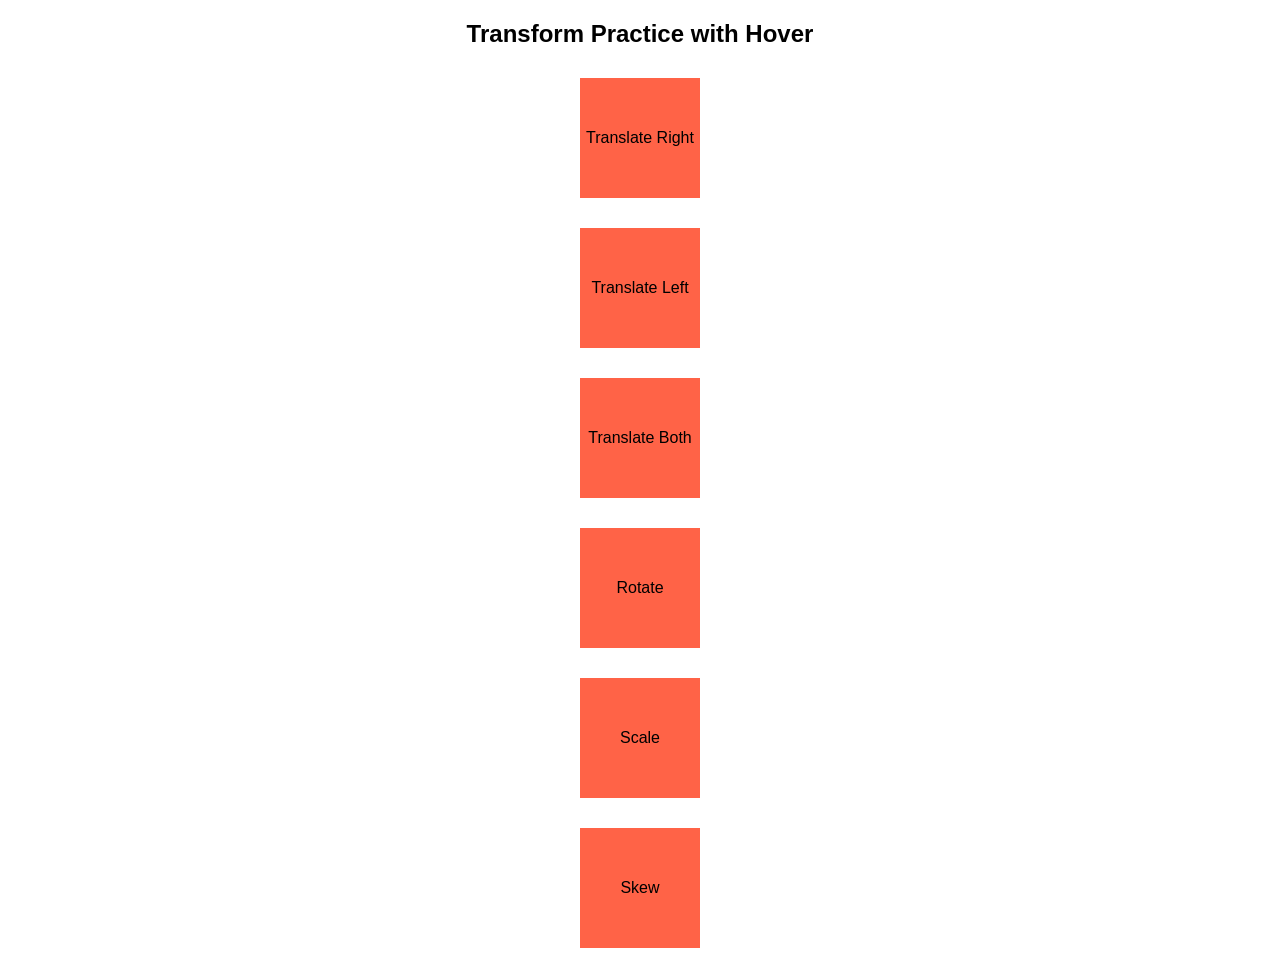
==== index.html @ 52d978cd "save" ====
<!DOCTYPE html>
<html lang="en">
<head>
  <meta charset="UTF-8">
  <meta name="viewport" content="width=device-width, initial-scale=1.0">
  <title>Transform Hover Practice</title>
  <style>
    body {
      text-align: center;
      font-family: Arial, sans-serif;
    }

    .box {
      width: 120px;
      height: 120px;
      background: tomato;
      margin: 30px auto;
      display: flex;
      justify-content: center;
      align-items: center;
      transition: all 0.5s ease; /* smooth animation */
    }
  </style>
</head>
<body>

  <h2>Transform Practice with Hover</h2>

  <div class="box move-right">Translate Right</div>
  <div class="box move-left">Translate Left</div>
  <div class="box move-both">Translate Both</div>


  <div class="box rotate">Rotate</div>
  <div class="box scale">Scale</div>
  <div class="box skew">Skew</div>

</body>
</html>
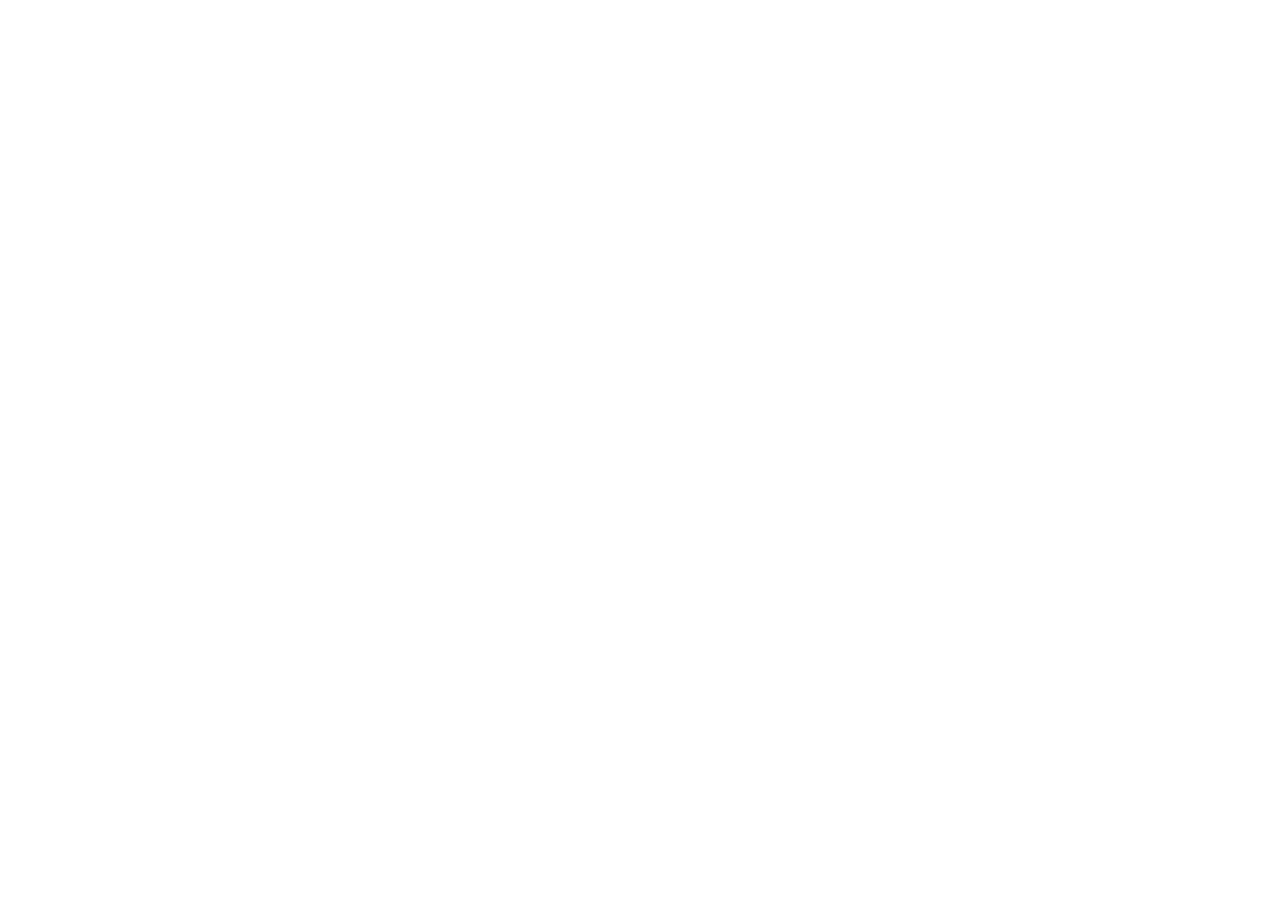
==== commit 07faf875: "save here" ====
--- a/index.html
+++ b/index.html
@@ -3,37 +3,29 @@
 <head>
   <meta charset="UTF-8">
   <meta name="viewport" content="width=device-width, initial-scale=1.0">
-  <title>Transform Hover Practice</title>
-  <style>
-    body {
-      text-align: center;
-      font-family: Arial, sans-serif;
-    }
-
-    .box {
-      width: 120px;
-      height: 120px;
-      background: tomato;
-      margin: 30px auto;
-      display: flex;
-      justify-content: center;
-      align-items: center;
-      transition: all 0.5s ease; /* smooth animation */
-    }
-  </style>
+  <title>Document</title>
 </head>
 <body>
+    <script>
+       let a = new Promise(function(resolve , reject){
+          let result = false;
 
-  <h2>Transform Practice with Hover</h2>
+          if(result){
+            resolve("Work in Resolve.")
+          
+          }else{
+            resolve("Work in Reject.")
 
-  <div class="box move-right">Translate Right</div>
-  <div class="box move-left">Translate Left</div>
-  <div class="box move-both">Translate Both</div>
+          }          
+       });
 
+       a.then(function(finalResult){
+        console.log("Success: " , finalResult)
+       })
 
-  <div class="box rotate">Rotate</div>
-  <div class="box scale">Scale</div>
-  <div class="box skew">Skew</div>
-
+       a.catch(function(finalResult){
+        console.log("Reject: " , finalResult)
+       })
+    </script>
 </body>
-</html>
+</html>
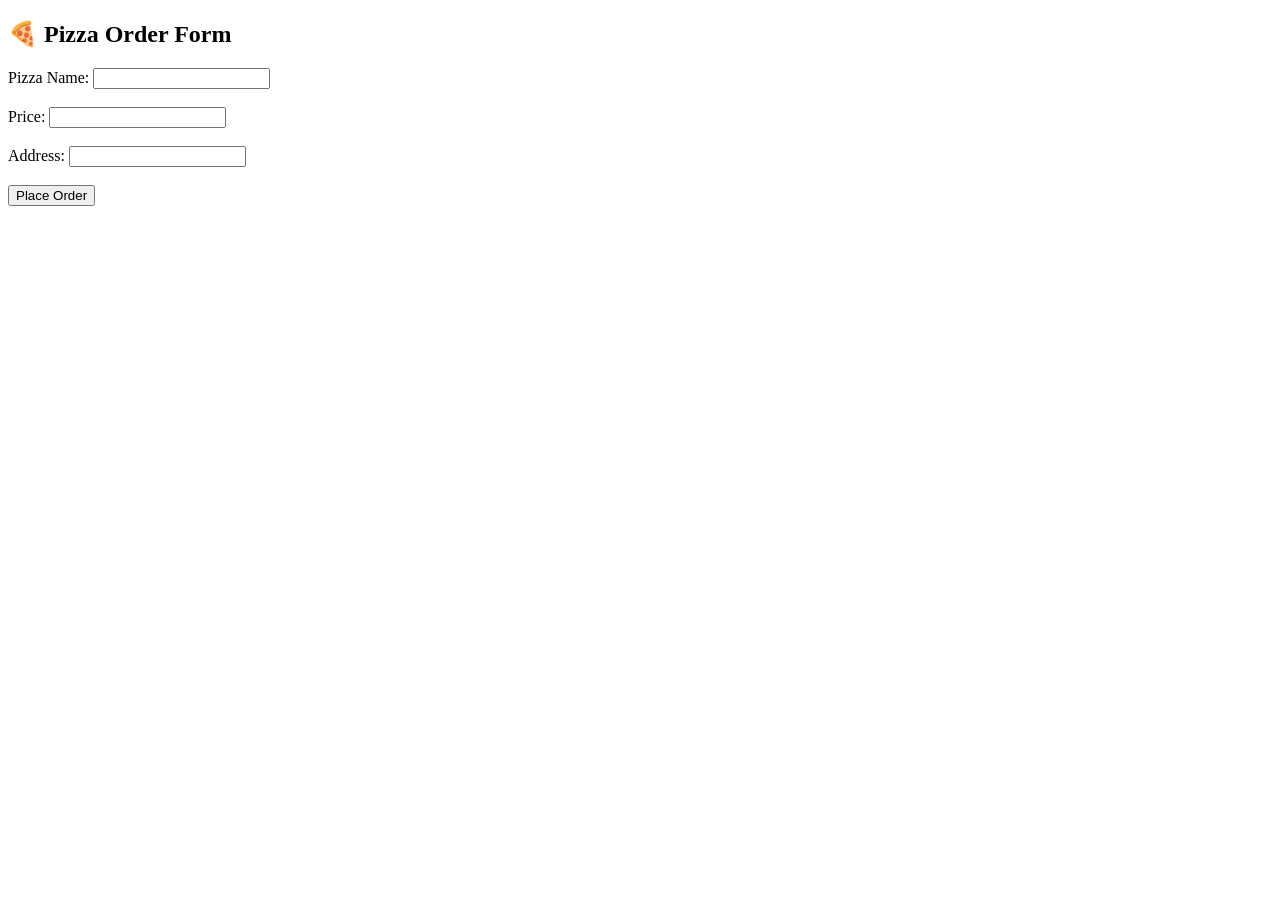
==== commit 29c2848b: "js code updated" ====
--- a/index.html
+++ b/index.html
@@ -2,30 +2,64 @@
 <html lang="en">
 <head>
   <meta charset="UTF-8">
-  <meta name="viewport" content="width=device-width, initial-scale=1.0">
-  <title>Document</title>
+  <title>Pizza Order</title>
 </head>
 <body>
-    <script>
-       let a = new Promise(function(resolve , reject){
-          let result = false;
+  <h2>🍕 Pizza Order Form</h2>
 
-          if(result){
-            resolve("Work in Resolve.")
-          
+  <form id="orderForm">
+    <label>Pizza Name:</label>
+    <input type="text" id="pizza" required><br><br>
+
+    <label>Price:</label>
+    <input type="number" id="price" required><br><br>
+
+    <label>Address:</label>
+    <input type="text" id="address" required><br><br>
+
+    <button type="submit">Place Order</button>
+  </form>
+
+  <p id="message"></p>
+
+  <script>
+    
+    function placeOrder(orderDetails){
+      return new Promise((resolve, reject) => {
+        document.getElementById("message").innerText = "⏳ Placing your order... Please wait";
+
+        setTimeout(function(){
+          if(orderDetails.pizza && orderDetails.address){
+            resolve(`Your order for ${orderDetails.pizza} is Placed! Price: Rs: ${orderDetails.price}`)
           }else{
-            resolve("Work in Reject.")
+            reject('Order Failed: Missing details.');
+          }
+        }, 2000)
 
-          }          
-       });
+      });
+    }
 
-       a.then(function(finalResult){
-        console.log("Success: " , finalResult)
-       })
+    // Handle form submit
+    document.getElementById('orderForm').addEventListener('submit' , function(e){
+      e.preventDefault();
 
-       a.catch(function(finalResult){
-        console.log("Reject: " , finalResult)
-       })
-    </script>
+      // Object
+      let order = {
+        pizza: document.getElementById("pizza").value,
+        price: document.getElementById("price").value,
+        address: document.getElementById("address").value
+      };
+
+      placeOrder(order)
+        .then(function(msg){
+          document.getElementById('message').innerHTML = msg;
+        
+        })
+        .catch(function(error){
+          document.getElementById('message').innerHTML = error;
+        })
+
+    });
+  </script>
 </body>
-</html>+</html>
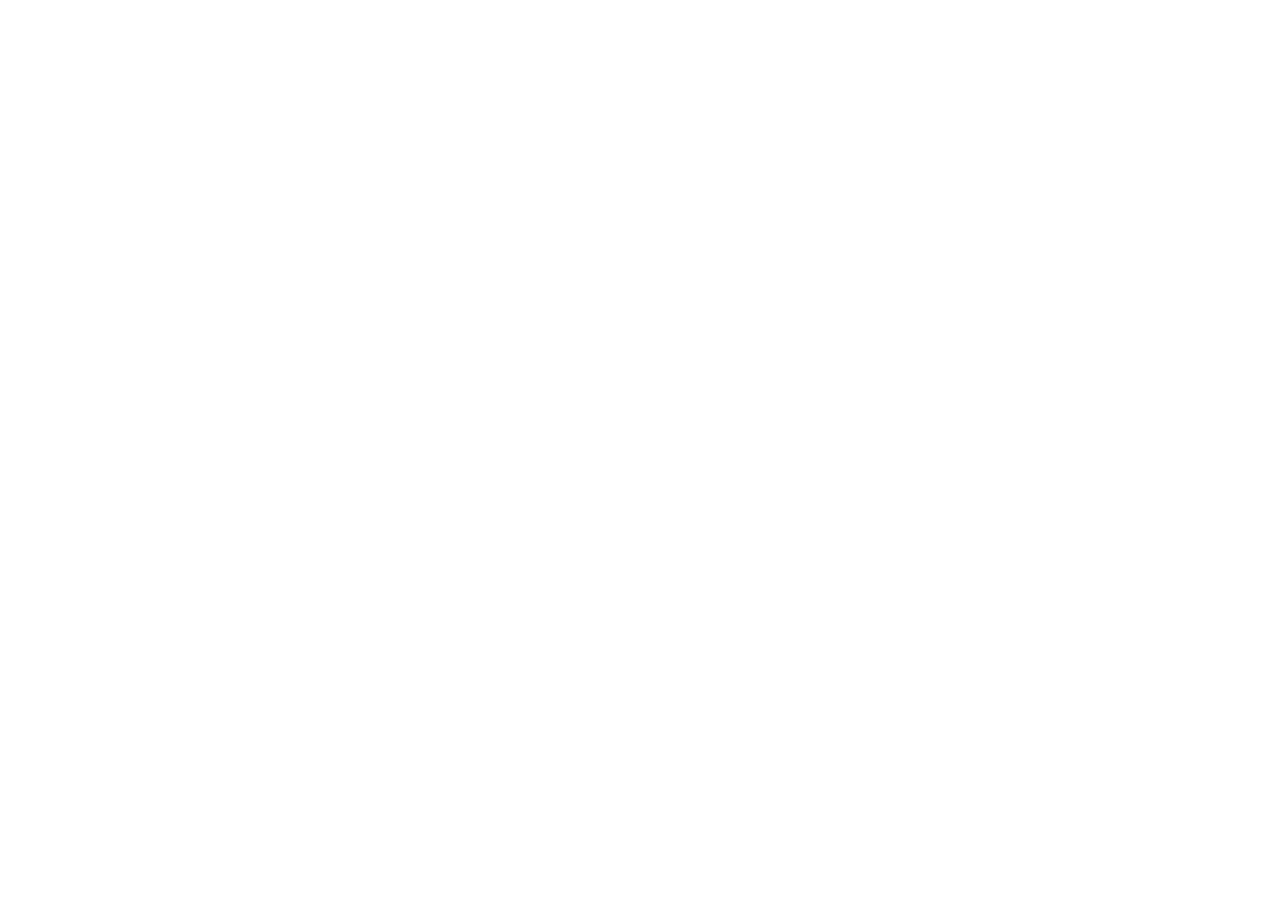
==== commit 8423583d: "save" ====
--- a/index.html
+++ b/index.html
@@ -1,65 +1,25 @@
 <!DOCTYPE html>
 <html lang="en">
-<head>
-  <meta charset="UTF-8">
-  <title>Pizza Order</title>
-</head>
-<body>
-  <h2>🍕 Pizza Order Form</h2>
-
-  <form id="orderForm">
-    <label>Pizza Name:</label>
-    <input type="text" id="pizza" required><br><br>
-
-    <label>Price:</label>
-    <input type="number" id="price" required><br><br>
-
-    <label>Address:</label>
-    <input type="text" id="address" required><br><br>
-
-    <button type="submit">Place Order</button>
-  </form>
-
-  <p id="message"></p>
-
-  <script>
-    
-    function placeOrder(orderDetails){
-      return new Promise((resolve, reject) => {
-        document.getElementById("message").innerText = "⏳ Placing your order... Please wait";
-
-        setTimeout(function(){
-          if(orderDetails.pizza && orderDetails.address){
-            resolve(`Your order for ${orderDetails.pizza} is Placed! Price: Rs: ${orderDetails.price}`)
-          }else{
-            reject('Order Failed: Missing details.');
-          }
-        }, 2000)
-
-      });
-    }
-
-    // Handle form submit
-    document.getElementById('orderForm').addEventListener('submit' , function(e){
-      e.preventDefault();
-
-      // Object
-      let order = {
-        pizza: document.getElementById("pizza").value,
-        price: document.getElementById("price").value,
-        address: document.getElementById("address").value
-      };
-
-      placeOrder(order)
-        .then(function(msg){
-          document.getElementById('message').innerHTML = msg;
-        
-        })
-        .catch(function(error){
-          document.getElementById('message').innerHTML = error;
-        })
-
-    });
-  </script>
-</body>
+  <head>
+    <meta charset="UTF-8" />
+    <meta name="viewport" content="width=device-width, initial-scale=1.0" />
+    <title>Document</title>
+    <style>
+      #bg-video {
+        position: fixed; /* screen pe fix ho jaye */
+        top: 0;
+        left: 0;
+        width: 100%; /* full width cover kare */
+        height: 100%; /* full height cover kare */
+        object-fit: cover; /* video stretch na ho, aspect ratio maintain ho */
+        z-index: -1; /* content ke peeche rahe */
+      }
+    </style>
+  </head>
+  <body>
+    <!-- Video -->
+    <video autoplay muted loop playsinline id="bg-video">
+      <source src="watch.mp4" type="video/mp4" />
+    </video>
+  </body>
 </html>
